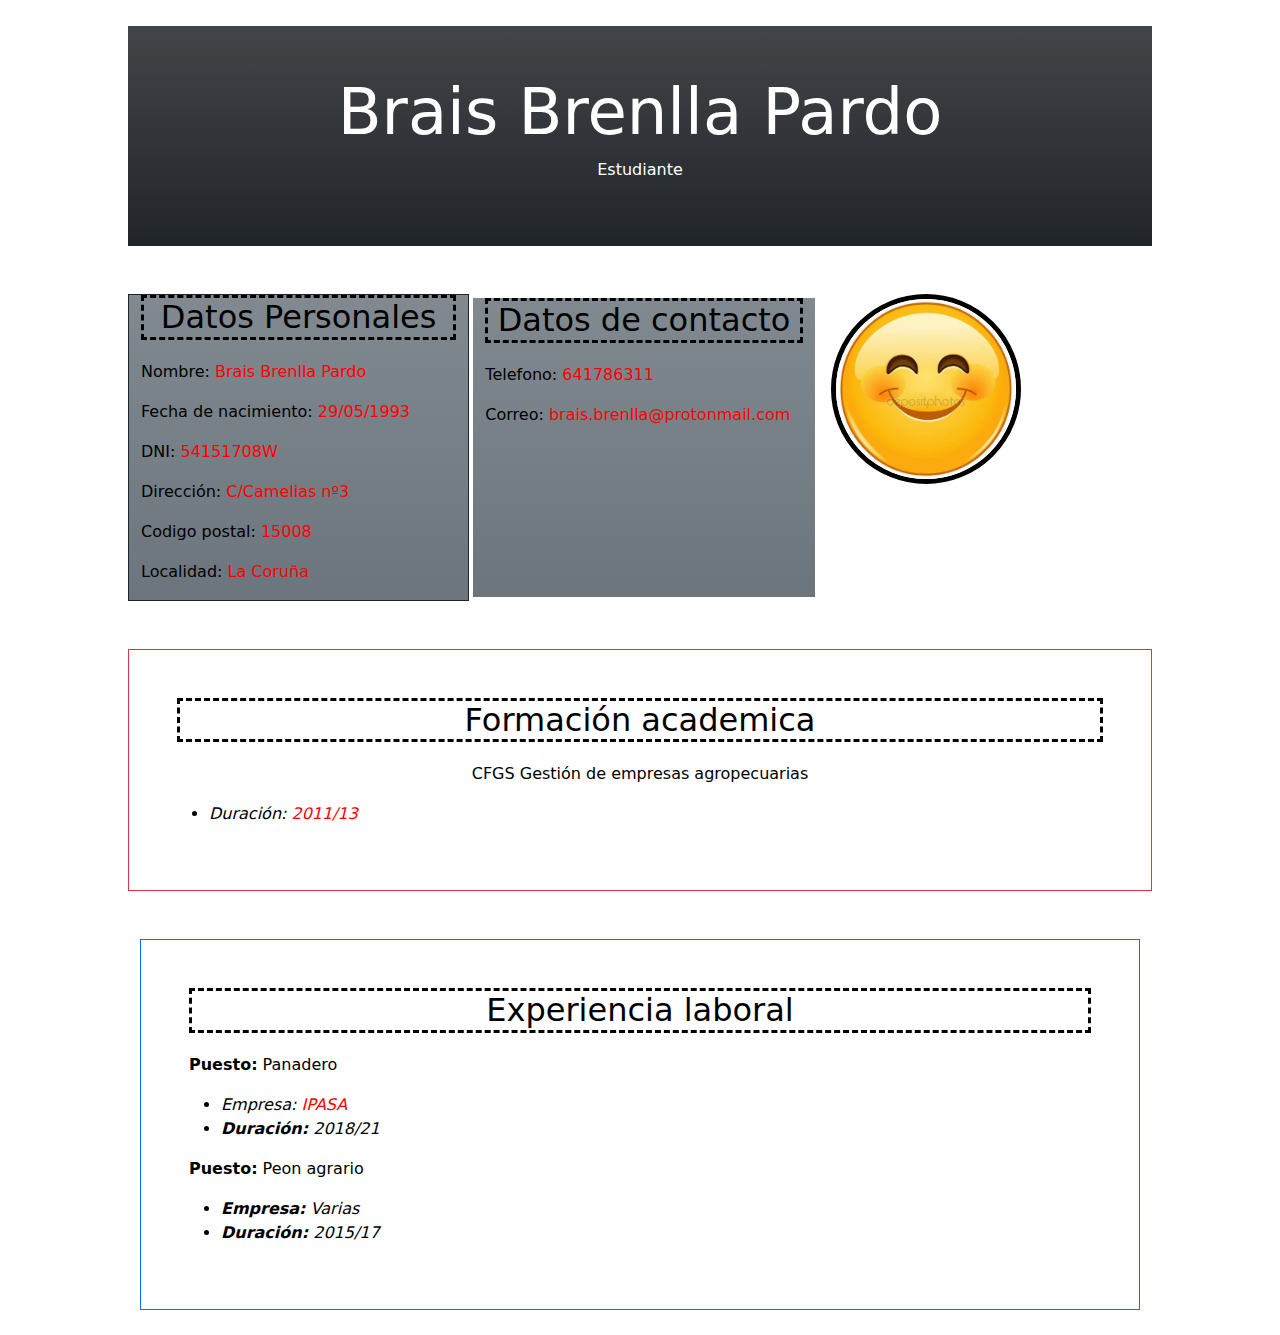
==== indexbootstrap.html @ cc8aebf1 "changing repository" ====
<!DOCTYPE html>
<html lang="en">
<head>
    <meta charset="UTF-8">
    <meta http-equiv="X-UA-Compatible" content="IE=edge">
    <meta name="viewport" content="width=device-width, initial-scale=1.0">
    <link href="https://cdn.jsdelivr.net/npm/bootstrap@5.1.3/dist/css/bootstrap.min.css" rel="stylesheet">
    <title>Document</title>
    <link rel="stylesheet" href="stylesbootstrap.css">
</head>
<body>
        <div class="container-fluid p-5 bg-dark bg-gradient text-white text-center">
        <h1>Brais Brenlla Pardo</h1>
        <p>Estudiante</p> 
      </div>
        
      <div class="container mt-5">
        <div class="row">
          <div class="col-4 border border-dark bg-secondary bg-gradient">
            <h2 class="title">Datos Personales</h2>
            <p>Nombre: <span class="dates"> Brais Brenlla Pardo</span></p>
            <p>Fecha de nacimiento: <span class="dates"> 29/05/1993</span> </p>
            <p>DNI: <span class="dates">54151708W</span></p>
            <p>Dirección: <span class="dates">C/Camelias nº3</span></p>
            <p>Codigo postal: <span class="dates">15008</span></p> 
            <p>Localidad: <span class="dates">La Coruña</span></p>
          </div>
          <div class="col-4 bg-secondary bg-gradient m-1">
            <h2 class="title">Datos de contacto</h2>
            <p>Telefono: <span class="dates">641786311</span></p>
            <p>Correo: <span class="dates">brais.brenlla@protonmail.com</span></p>
          </div>
          <div class="col ">
            <img class="rounded-circle" src="img/foto_cv.jpg" alt="Foto" width="190" height="190" style="border:5px solid black">
    
          </div>
        </div>
      </div>

      <div class="container mt-5 ">
        <div class="row">
          <div class="container p-5 text-center border border-danger">
            <h2 class="title">Formación academica</h2>
            <p>CFGS Gestión de empresas agropecuarias</p>
              <ul>
                <li>Duración: <span class="dates">2011/13</span></li>   
              </ul>
            
        </div>
          
      </div>

      <div class="container mt-5">
        <div class="row">
          <div class="container p-5 border border-primary">
            <h2 class="title">Experiencia laboral</h2>
            
            <p><b>Puesto:</b> Panadero</p>
          
                <ul>
                    <li>Empresa: <span class="dates">IPASA</span></li>  
                    <li><b>Duración:</b> 2018/21</li>   
                </ul>
              </p>

            <p><b>Puesto:</b> Peon agrario</p>
              <ul>
                  <li><b>Empresa:</b> Varias</li> 
                  <li><b>Duración:</b> 2015/17</li>    
              </ul>
              
          
          </div>
          
        </div>
        
      </div>


</body>
<script src="https://cdn.jsdelivr.net/npm/bootstrap@5.1.3/dist/js/bootstrap.bundle.min.js"></script>
</html>
---- stylesbootstrap.css ----
body {
    background-color: white;
    color: black;
    padding: 2% 10%;

}
.wrapper {
    background-color: blue;
    padding: 20px;
    margin: 20px;
    border-style: double;
    border-color: red;
    border
}

h1 { 
    color: white;
    font-size: 4em ;
    text-align: center;
}
li {
    font-style: italic;
    text-align: left;
}
.foto {
    float: right;
}
.dates {
    color: red;
}
.title {
    margin-bottom: 20px;
    border-style: dashed;
    text-align: center;
}
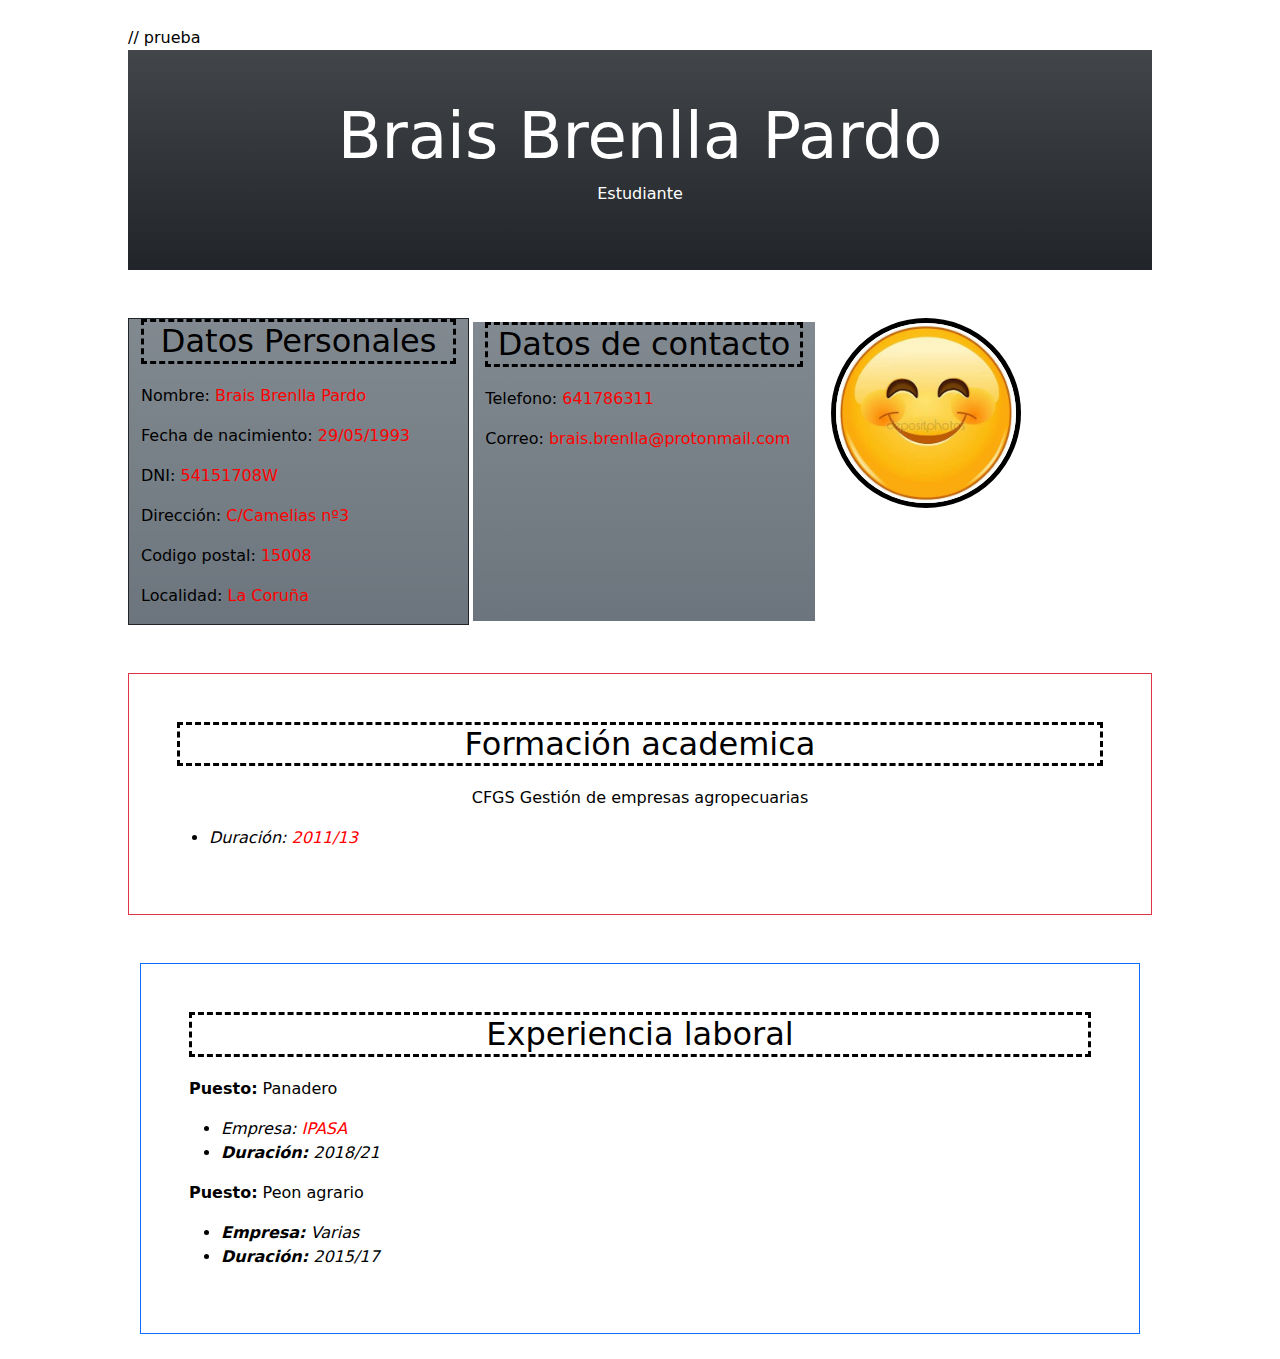
==== commit 5e4445fb: "prueba" ====
--- a/indexbootstrap.html
+++ b/indexbootstrap.html
@@ -1,5 +1,5 @@
 <!DOCTYPE html>
-<html lang="en">
+<html lang="en"> // prueba 
 <head>
     <meta charset="UTF-8">
     <meta http-equiv="X-UA-Compatible" content="IE=edge">
